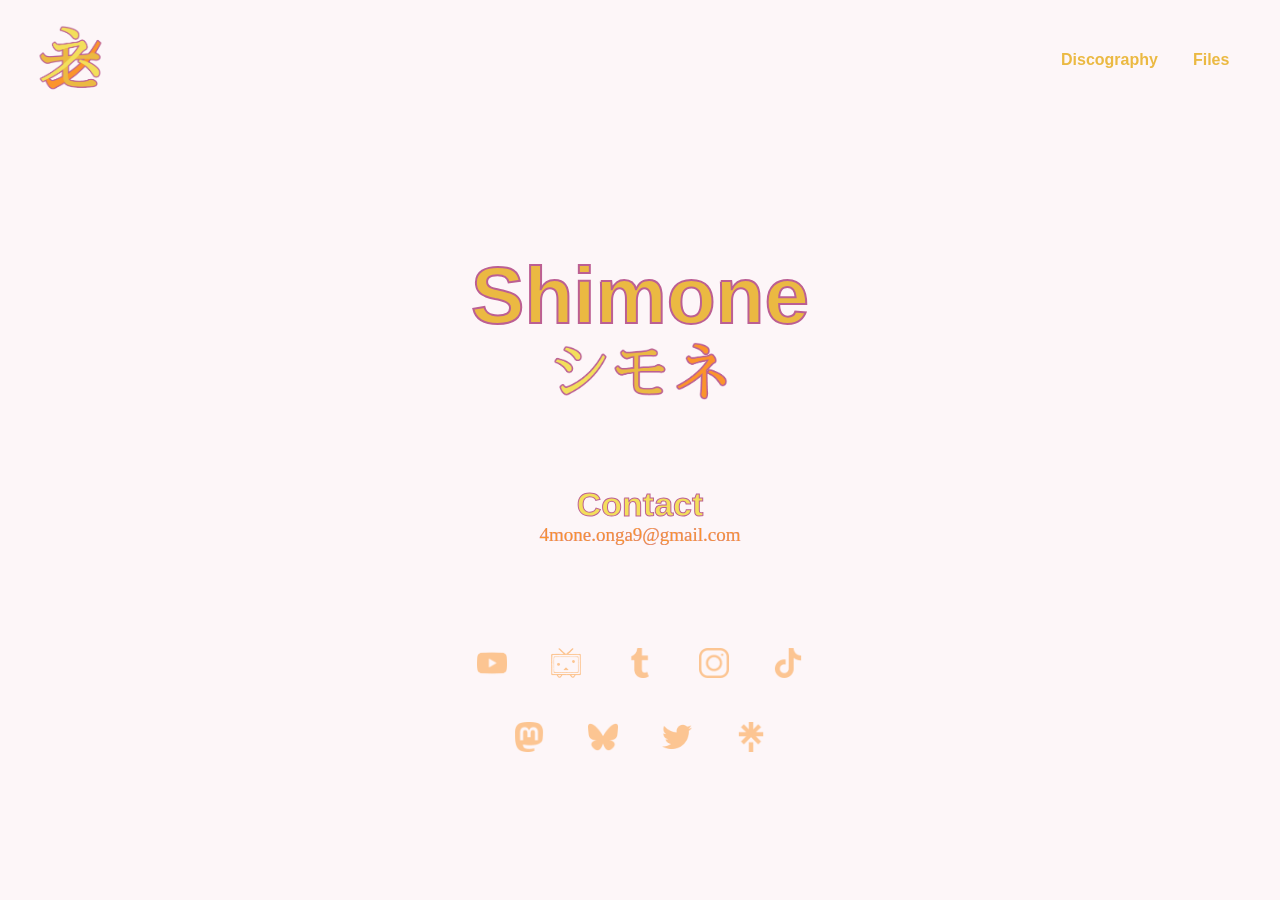
==== mobile/index.html @ bf4d975e "Add files via upload" ====
<html>

<head>
    <title>Shimone</title>
    <meta name="viewport" content="width=device-width, initial-scale=1.0">
    <meta name="theme-color" content="#fdf6f8">
    <link rel="icon" type="image/png" href="../resources/shimoneLogo.png">
    <script>
        //window.location.href = "https://linktr.ee/shi.mo.ne";
    </script>
    <style>
        html,
        body {
            height: 100%;
            background-color: #fdf6f8;
            margin: 0;
            padding: 0;
        }

        .topBar {
            position: absolute;
            top: 0;
            left: 0;
            display: flex;
            align-items: center;
            width: 98%;
        }

        .nameRomaji {
            font-family: sans-serif;
            font-size: 80px;
            color: #ebb942;
            font-weight: bold;
            -webkit-text-stroke: 2px #bc5f93;
        }

        .namesDiv {
            display: flex;
            justify-content: center;
            align-items: center;
            flex-direction: column;
        }

        .contactDiv {
            display: flex;
            justify-content: center;
            align-items: center;
            flex-direction: column;
        }

        .mainStuffDiv1 {
            display: flex;
            justify-content: center;
            align-items: center;
            padding-top: calc(50vh - 200px);
        }

        .mainStuffDiv2 {
            display: flex;
            justify-content: center;
            align-items: center;
            padding-top: 85px;
        }

        .socialLinksDiv1 {
            display: flex;
            justify-content: center;
            align-items: center;
            padding-top: 80px;
        }

        .socialLinksDiv2 {
            display: flex;
            justify-content: center;
            align-items: center;
        }

        .social {
            text-decoration: none;
            font-family: sans-serif;
            font-size: 20px;
            font-weight: bold;
            padding: 22px;
            opacity: 0.5;
            transition: opacity 0.2s ease;
        }

        .social:hover {
            opacity: 1;
        }

        .logo {
            padding: 25px;
            padding-left: 35px;
        }

        .linkTop {
            padding-right: 25px;
            padding-left: 10px;
            font-family: sans-serif;
            font-size: 16px;
            color: #ebb942;
            font-weight: bold;
            margin-right: 0;
            text-decoration: none;
        }

        .toRightLinkTop{
            margin-left: auto;
        }

        span {
            font-family: sans-serif;
            font-size: 34px;
            color: #f3df5b;
            font-weight: bold;
            -webkit-text-stroke: 1px #bc5f93;
        }

        .email {
            text-decoration: none;
            color: #fb942c;
            font-size: 19px;
            -webkit-text-stroke: 0.2px #bc5f93;
        }
    </style>
</head>

<body>
    <div class="topBar">
        <img class="logo" src="../resources/shimoneLogo.png" width="70">

        <a class="linkTop toRightLinkTop" href="../music">Discography</a>
        <a class="linkTop" href="../files">Files</a>

    </div>

    <div class="mainStuffDiv1">

        <div class="namesDiv">
            <span class="nameRomaji">Shimone</span>
            <img src="../resources/shimoneText.png" width="175">
        </div>
    </div>


    <div class="mainStuffDiv2">
     <div class="contactDiv">
            <span>Contact</span>
            <a class="email" href="mailto:4mone.onga9@gmail.com">4mone.onga9@gmail.com</a>
        </div>
        </div>


    <div class="socialLinksDiv1">

        <a class="social" href="https://youtube.com/@%E3%82%B7.%E3%83%A2.%E3%83%8D"><img src="../resources/youtubeHome.png" width="30"></img></a>
        <a class="social" href="https://www.nicovideo.jp/user/143269227"><img src="../resources/nicoHome.png" width="30"></img></a>
        <a class="social" href="https://shi-mo-ne.tumblr.com/"><img src="../resources/tumblrHome.png" width="30"></img></a>
        <a class="social" href="https://instagram.com/shi.mo.ne"><img src="../resources/instagramHome.png" width="30"></img></a>
        <a class="social" href="https://tiktok.com/@shi.mo.ne"><img src="../resources/tiktokHome.png" width="30"></img></a>
    </div>
    <div class="socialLinksDiv2">
        <a rel="me" class="social" href="https://mastodon.social/@shi_mo_ne"><img src="../resources/mastodonHome.png" width="30"></img></a>
        <a class="social" href="https://bsky.app/profile/shi-mo-ne.github.io"><img src="../resources/blueskyHome.png" width="30"></img></a>
        <a class="social" href="https://twitter.com/_shi_mo_ne_"><img src="../resources/twitterHome.png" width="30"></img></a>
        <a class="social" href="https://linktr.ee/shi.mo.ne"><img src="../resources/linktreeHome.png" width="30"></img></a>
        
    </div>

</body>

</html>
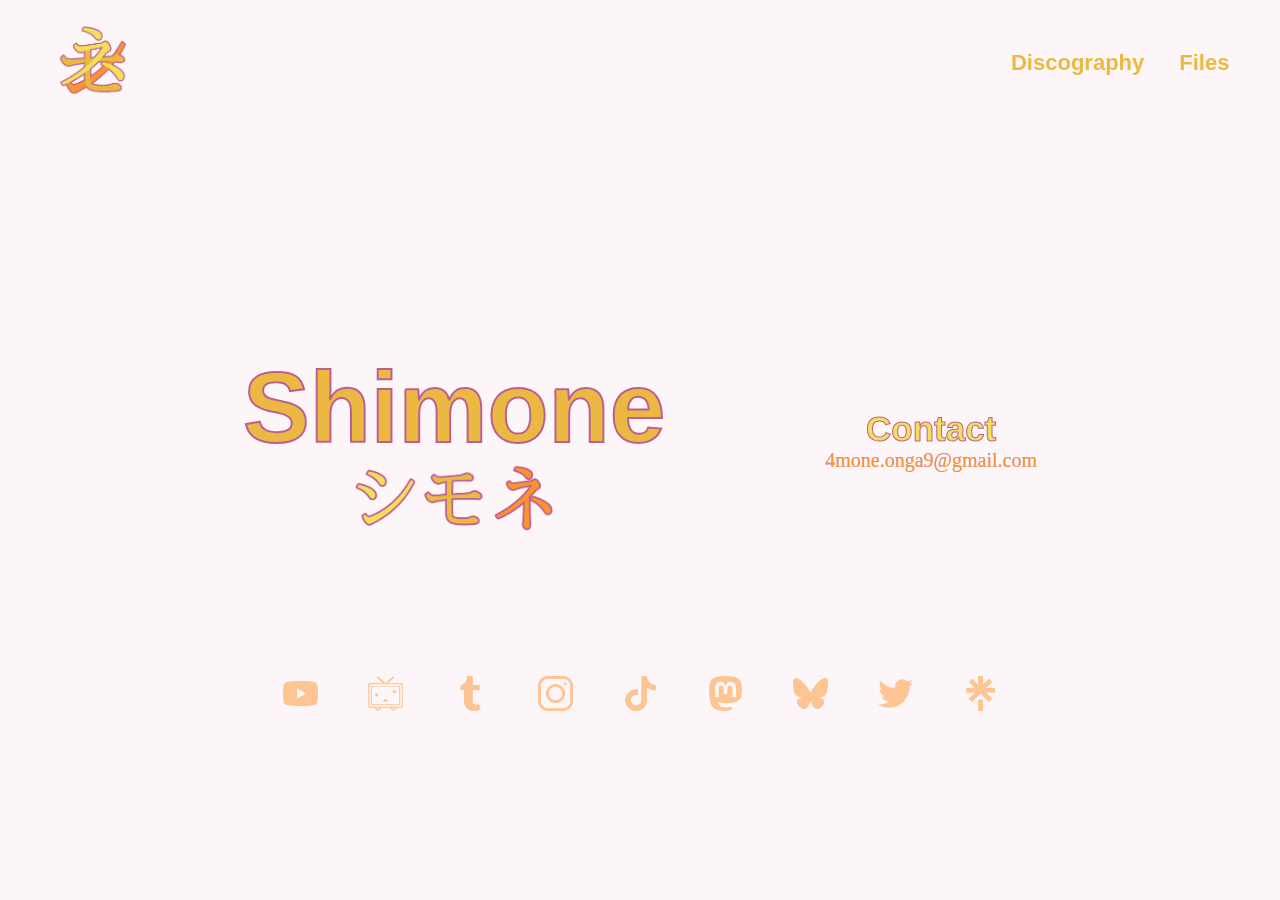
==== commit 990e931d: "Add files via upload" ====
--- a/mobile/index.html
+++ b/mobile/index.html
@@ -6,6 +6,7 @@
     <meta name="theme-color" content="#fdf6f8">
     <link rel="icon" type="image/png" href="../resources/shimoneLogo.png">
     <script>
+        if(!/Android|iPhone|iPad|Mobi|Opera Mini/i.test(navigator.userAgent)) {window.location.replace("../index.html");}
         //window.location.href = "https://linktr.ee/shi.mo.ne";
     </script>
     <style>
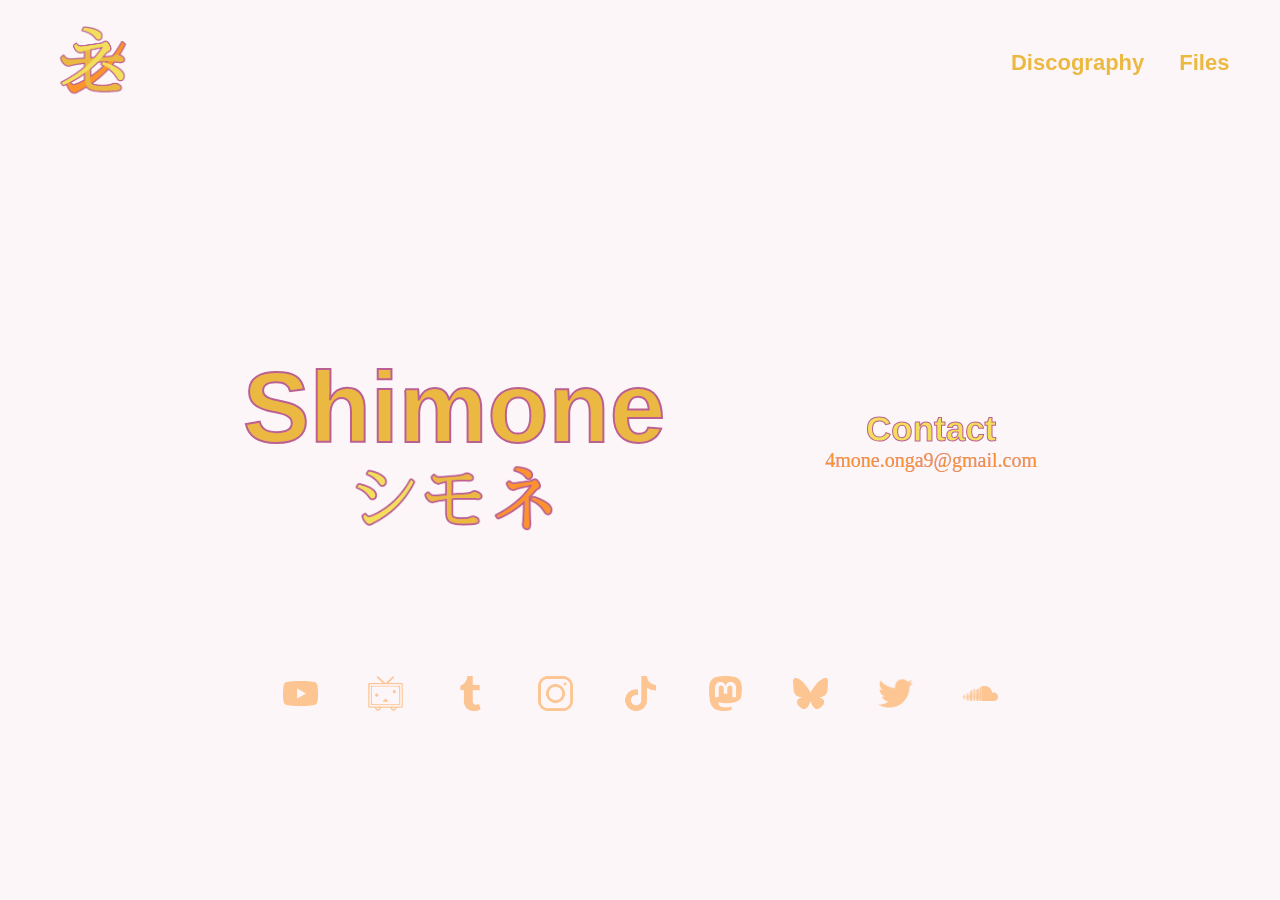
==== commit 42dcdb8a: "Add files via upload" ====
--- a/mobile/index.html
+++ b/mobile/index.html
@@ -1,3 +1,4 @@
+<!DOCTYPE html>
 <html>
 
 <head>
@@ -6,7 +7,7 @@
     <meta name="theme-color" content="#fdf6f8">
     <link rel="icon" type="image/png" href="../resources/shimoneLogo.png">
     <script>
-        if(!/Android|iPhone|iPad|Mobi|Opera Mini/i.test(navigator.userAgent)) {window.location.replace("../index.html");}
+        if(!/Android|iPhone|Mobi|Opera Mini/i.test(navigator.userAgent)) {window.location.replace("../index.html");}
         //window.location.href = "https://linktr.ee/shi.mo.ne";
     </script>
     <style>
@@ -29,7 +30,7 @@
 
         .nameRomaji {
             font-family: sans-serif;
-            font-size: 80px;
+            font-size: 75px;
             color: #ebb942;
             font-weight: bold;
             -webkit-text-stroke: 2px #bc5f93;
@@ -82,6 +83,7 @@
             font-size: 20px;
             font-weight: bold;
             padding: 22px;
+            padding-bottom: 17.5px;
             opacity: 0.5;
             transition: opacity 0.2s ease;
         }
@@ -92,7 +94,7 @@
 
         .logo {
             padding: 25px;
-            padding-left: 35px;
+            padding-left: 27px;
         }
 
         .linkTop {
@@ -140,7 +142,7 @@
 
         <div class="namesDiv">
             <span class="nameRomaji">Shimone</span>
-            <img src="../resources/shimoneText.png" width="175">
+            <img src="../resources/shimoneText.png" width="170">
         </div>
     </div>
 
@@ -165,7 +167,7 @@
         <a rel="me" class="social" href="https://mastodon.social/@shi_mo_ne"><img src="../resources/mastodonHome.png" width="30"></img></a>
         <a class="social" href="https://bsky.app/profile/shi-mo-ne.github.io"><img src="../resources/blueskyHome.png" width="30"></img></a>
         <a class="social" href="https://twitter.com/_shi_mo_ne_"><img src="../resources/twitterHome.png" width="30"></img></a>
-        <a class="social" href="https://linktr.ee/shi.mo.ne"><img src="../resources/linktreeHome.png" width="30"></img></a>
+        <a class="social" href="https://soundcloud.com/shi-mo-ne"><img src="../resources/soundcloudHome.png" width="30"></img></a>
         
     </div>
 
